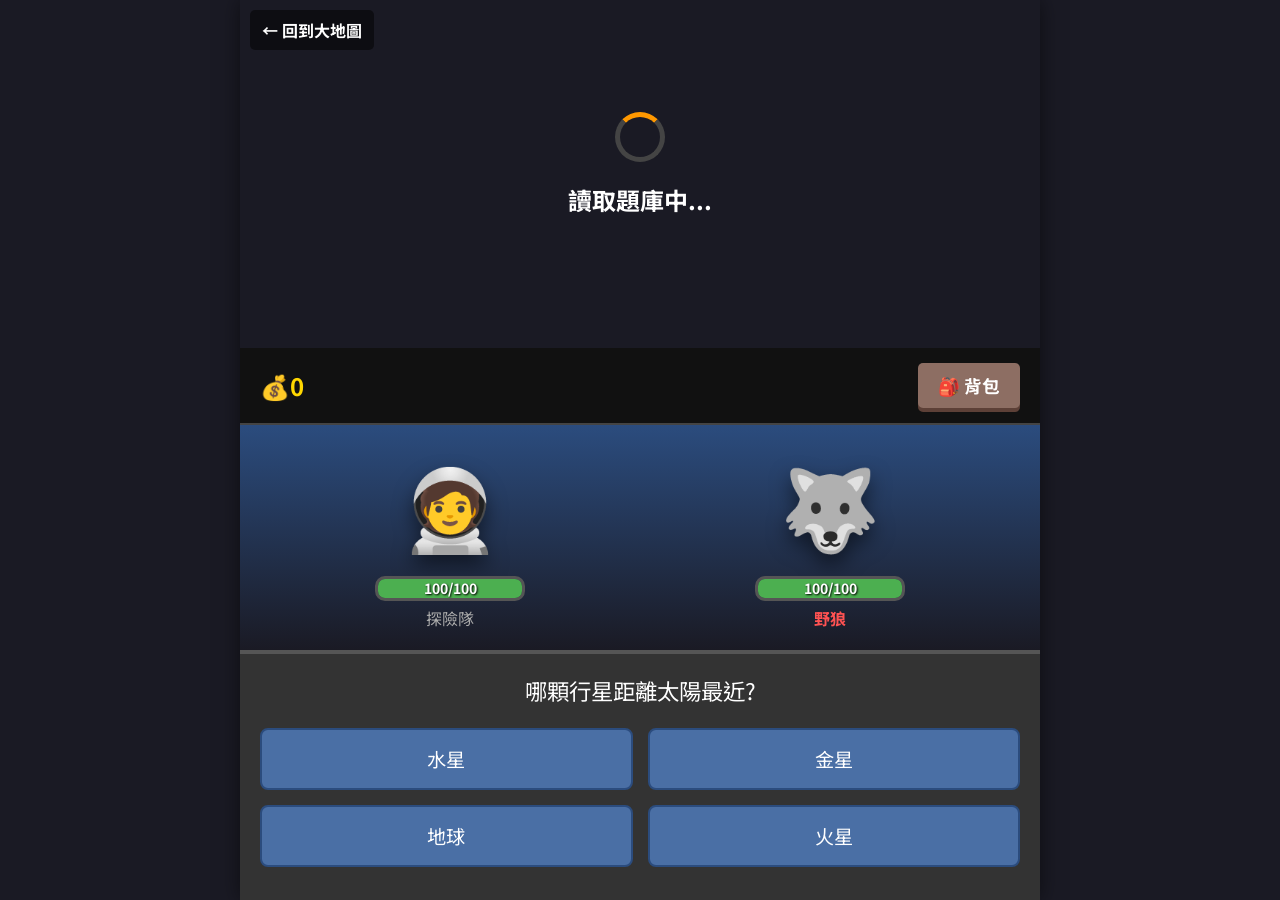
==== 示範3_打怪RPG/index.html @ b430dc96 "Initial commit" ====
<!DOCTYPE html>
<html lang="zh-TW">
<head>
    <meta charset="UTF-8">
    <meta name="viewport" content="width=device-width, initial-scale=1.0">
    <title>打怪 RPG 進階版</title>
    <link href="https://fonts.googleapis.com/css2?family=VT323&family=Noto+Sans+TC:wght@400;700&display=swap" rel="stylesheet">
    <style>
        * {
            box-sizing: border-box;
            user-select: none;
        }

        body {
            font-family: 'Noto Sans TC', sans-serif;
            background-color: #1a1a24;
            color: #fff;
            margin: 0;
            display: flex;
            justify-content: center;
            align-items: center;
            height: 100vh;
            overflow: hidden;
        }

        #app {
            width: 100%;
            max-width: 800px;
            height: 100vh;
            background-color: #2a2a35;
            position: relative;
            display: flex;
            flex-direction: column;
            box-shadow: 0 0 20px rgba(0,0,0,0.5);
        }

        /* Loading Screen */
        #loading-screen {
            display: flex;
            flex-direction: column;
            justify-content: center;
            align-items: center;
            height: 100%;
            background-color: #1a1a24;
            z-index: 100;
        }
        .spinner {
            width: 50px; height: 50px;
            border: 5px solid #444;
            border-top: 5px solid #ff9800;
            border-radius: 50%;
            animation: spin 1s linear infinite;
        }
        @keyframes spin { 0% { transform: rotate(0deg); } 100% { transform: rotate(360deg); } }

        /* Header */
        header {
            display: flex;
            justify-content: space-between;
            padding: 15px 20px;
            background-color: #111;
            border-bottom: 2px solid #444;
            z-index: 10;
        }

        .gold-display {
            font-size: 1.5rem;
            color: #ffd700;
            font-weight: bold;
            display: flex;
            align-items: center;
        }
        
        .gold-display.bounce {
            animation: bounce 0.3s ease;
        }

        @keyframes bounce {
            0%, 100% { transform: translateY(0) scale(1); }
            50% { transform: translateY(-5px) scale(1.2); }
        }

        .btn {
            background-color: #4CAF50;
            color: white;
            border: none;
            padding: 10px 20px;
            font-size: 1.1rem;
            border-radius: 5px;
            cursor: pointer;
            font-family: inherit;
            font-weight: bold;
            box-shadow: 0 4px 0 #2E7D32;
            transition: transform 0.1s;
        }
        .btn:active {
            transform: translateY(4px);
            box-shadow: 0 0 0 #2E7D32;
        }
        .btn.disabled {
            background-color: #777;
            box-shadow: 0 4px 0 #444;
            pointer-events: none;
        }

        /* Screens */
        .screen {
            display: none;
            flex: 1;
            flex-direction: column;
            position: relative;
        }
        .screen.active {
            display: flex;
        }

        /* Battle Screen */
        .battle-arena {
            flex: 1;
            display: flex;
            justify-content: space-around;
            align-items: center;
            background: linear-gradient(to bottom, #2b4c7e 0%, #1a1a24 100%);
            padding: 20px;
        }

        .entity {
            display: flex;
            flex-direction: column;
            align-items: center;
        }

        .sprite {
            font-size: 80px;
            filter: drop-shadow(0 10px 10px rgba(0,0,0,0.5));
            transition: transform 0.1s;
        }

        .hp-container {
            width: 150px;
            background: #222;
            border: 3px solid #555;
            border-radius: 10px;
            margin-top: 15px;
            position: relative;
            height: 25px;
            overflow: hidden;
        }

        .hp-fill {
            height: 100%;
            background: #4CAF50; /* Green */
            width: 100%;
            transition: width 0.3s ease, background-color 0.3s;
        }

        .hp-text {
            position: absolute;
            top: 0; left: 0; width: 100%; height: 100%;
            text-align: center;
            font-size: 14px;
            line-height: 19px;
            font-weight: bold;
            color: #fff;
            text-shadow: 1px 1px 2px #000;
        }

        .hp-fill.yellow { background: #ffeb3b; }
        .hp-fill.red { 
            background: #f44336; 
            animation: blink 0.5s infinite;
        }

        @keyframes blink {
            0%, 100% { opacity: 1; }
            50% { opacity: 0.5; }
        }

        .question-panel {
            background-color: #333;
            border-top: 4px solid #555;
            padding: 20px;
            min-height: 250px;
            position: relative;
        }

        .question-text {
            font-size: 1.4rem;
            margin-bottom: 20px;
            line-height: 1.5;
            text-align: center;
        }

        .options-grid {
            display: grid;
            grid-template-columns: 1fr 1fr;
            gap: 15px;
        }

        .option-btn {
            background-color: #4a6fa5;
            color: white;
            border: 2px solid #2b4c7e;
            padding: 15px;
            font-size: 1.2rem;
            border-radius: 8px;
            cursor: pointer;
            transition: background 0.2s;
            font-family: inherit;
        }
        .option-btn:hover { background-color: #5c84c1; }

        .correct-answer-reveal {
            position: absolute;
            top: 0; left: 0; width: 100%; height: 100%;
            background: rgba(244, 67, 54, 0.9);
            display: none;
            justify-content: center;
            align-items: center;
            flex-direction: column;
            font-size: 1.5rem;
            z-index: 10;
        }

        /* Animations */
        @keyframes flashGreen {
            0%, 100% { background-color: #1a1a24; }
            50% { background-color: #4CAF50; }
        }
        @keyframes flashRedCrit {
            0%, 100% { background-color: #1a1a24; }
            50% { background-color: #f44336; }
        }
        @keyframes shakeScreen {
            0%, 100% { transform: translateX(0); }
            20% { transform: translateX(-10px); }
            40% { transform: translateX(10px); }
            60% { transform: translateX(-10px); }
            80% { transform: translateX(10px); }
        }

        .flash-green { animation: flashGreen 0.2s; }
        .flash-red-crit { animation: flashRedCrit 0.3s; }
        .shake { animation: shakeScreen 0.3s; }

        .crit-text {
            position: absolute;
            color: #ff5252;
            font-family: 'VT323', monospace;
            font-size: 60px;
            font-weight: bold;
            text-shadow: 4px 4px 0 #000;
            pointer-events: none;
            animation: floatUp 1s forwards;
            z-index: 20;
        }

        @keyframes floatUp {
            0% { transform: translateY(0) scale(0.5); opacity: 0; }
            20% { transform: translateY(-20px) scale(1.2); opacity: 1; }
            100% { transform: translateY(-80px) scale(1); opacity: 0; }
        }

        /* Shop Screen */
        .shop-bg {
            background: url("data:image/svg+xml,%3Csvg width='100' height='100' xmlns='http://www.w3.org/2000/svg'%3E%3Crect width='100' height='100' fill='%235d4037'/%3E%3Cpath d='M0 20 L100 20 M0 40 L100 40 M0 60 L100 60 M0 80 L100 80' stroke='%234e342e' stroke-width='2'/%3E%3C/svg%3E");
            flex: 1;
            padding: 30px;
            display: flex;
            flex-direction: column;
            align-items: center;
            overflow-y: auto;
        }

        .shop-title {
            font-size: 2.5rem;
            color: #ffb300;
            text-shadow: 2px 2px 4px #000;
            margin-bottom: 20px;
        }

        .shop-items {
            display: flex;
            flex-wrap: wrap;
            gap: 20px;
            justify-content: center;
        }

        .shop-item {
            background: #fff8e1;
            color: #3e2723;
            width: 200px;
            border-radius: 10px;
            padding: 15px;
            text-align: center;
            border: 4px solid #8d6e63;
        }

        .shop-item h3 { margin: 0 0 10px 0; font-size: 1.4rem; }
        .shop-item p { font-size: 0.9rem; margin: 10px 0; min-height: 40px; }
        .shop-item .price { font-weight: bold; color: #e65100; font-size: 1.2rem; }

        /* Modals */
        .modal {
            display: none;
            position: absolute;
            top: 0; left: 0; width: 100%; height: 100%;
            background: rgba(0,0,0,0.8);
            justify-content: center;
            align-items: center;
            z-index: 50;
            flex-direction: column;
        }
        
        .modal.active { display: flex; }

        .modal-box {
            background: #333;
            border: 2px solid #555;
            padding: 30px;
            border-radius: 10px;
            text-align: center;
            min-width: 300px;
        }

        .game-over-bg {
            background-color: #880000;
            color: #ffaaaa;
        }

        /* Bag */
        .bag-items {
            display: flex;
            flex-direction: column;
            gap: 15px;
            margin-top: 20px;
        }
        .bag-item {
            display: flex;
            justify-content: space-between;
            align-items: center;
            background: #444;
            padding: 10px;
            border-radius: 5px;
            font-size: 1.2rem;
        }

    </style>
</head>
<body>

<div id="app">
    <a href="../示範作品/大冒險地圖/index.html" style="position: absolute; top: 10px; left: 10px; z-index: 200; text-decoration: none; color: white; background: rgba(0,0,0,0.5); padding: 8px 12px; border-radius: 5px; font-weight: bold;">← 回到大地圖</a>
    <!-- Loading -->
    <div id="loading-screen" class="screen active">
        <div class="spinner"></div>
        <h2 style="margin-top: 20px;">讀取題庫中...</h2>
    </div>

    <!-- Header -->
    <header id="game-header" style="display:none;">
        <div class="gold-display" id="gold-ui">💰 <span id="gold">0</span></div>
        <button class="btn" id="btn-bag" style="background-color: #8d6e63; box-shadow: 0 4px 0 #5d4037;">🎒 背包</button>
    </header>

    <!-- Battle -->
    <div id="battle-screen" class="screen">
        <div class="battle-arena" id="arena">
            <div class="entity player">
                <div class="sprite">🧑‍🚀</div>
                <div class="hp-container">
                    <div class="hp-fill" id="player-hp-fill"></div>
                    <div class="hp-text"><span id="player-hp">100</span>/100</div>
                </div>
                <div style="margin-top: 5px; color: #aaa;">探險隊</div>
            </div>
            
            <div class="entity monster">
                <div class="sprite" id="monster-sprite">🐺</div>
                <div class="hp-container">
                    <div class="hp-fill" id="monster-hp-fill"></div>
                    <div class="hp-text"><span id="monster-hp">100</span>/100</div>
                </div>
                <div style="margin-top: 5px; color: #ff5252; font-weight: bold;" id="monster-name">野狼</div>
            </div>
        </div>

        <div class="question-panel">
            <div class="question-text" id="question-text">題目載入中...</div>
            <div class="options-grid" id="options-grid">
                <!-- Options -->
            </div>
            
            <div class="correct-answer-reveal" id="answer-reveal">
                <div style="font-size: 3rem; margin-bottom: 10px;">❌ 答錯了！</div>
                <div>正確答案是：<br><strong id="reveal-text" style="color:#ffeb3b; font-size: 2rem;"></strong></div>
            </div>
        </div>
    </div>

    <!-- Shop -->
    <div id="shop-screen" class="screen">
        <div class="shop-bg">
            <h1 class="shop-title">神秘商人</h1>
            <p style="margin-bottom: 30px; font-size: 1.2rem;">「勇者啊，買點道具再上路吧！」</p>
            
            <div class="shop-items">
                <div class="shop-item">
                    <h3>🧪 紅藥水</h3>
                    <p>回復 50 HP (戰鬥中可用)</p>
                    <div class="price">30 金幣</div>
                    <button class="btn" style="margin-top: 10px;" onclick="buyItem('potion', 30)">購買</button>
                </div>
                <div class="shop-item">
                    <h3>💎 攻擊水晶</h3>
                    <p>自動生效：下一題答對暴擊 -50 HP</p>
                    <div class="price">40 金幣</div>
                    <button class="btn" style="margin-top: 10px;" onclick="buyItem('crystal', 40)">購買</button>
                </div>
                <div class="shop-item">
                    <h3>🛡️ 救命符</h3>
                    <p>HP歸零時自動消耗，以 1 HP 復活</p>
                    <div class="price">80 金幣</div>
                    <button class="btn" style="margin-top: 10px;" onclick="buyItem('charm', 80)">購買</button>
                </div>
            </div>

            <button class="btn" style="margin-top: 50px; font-size: 1.5rem; padding: 15px 40px;" onclick="nextStage()">前往下一關 ➡️</button>
        </div>
    </div>

    <!-- Modals -->
    <div id="bag-modal" class="modal">
        <div class="modal-box" style="width: 80%; max-width: 400px;">
            <h2>🎒 背包</h2>
            <div class="bag-items">
                <div class="bag-item">
                    <span>🧪 紅藥水 x <span id="bag-potions">0</span></span>
                    <button class="btn" id="use-potion-btn" onclick="usePotion()">使用</button>
                </div>
                <div class="bag-item">
                    <span>💎 攻擊水晶 x <span id="bag-crystals">0</span></span>
                    <span style="font-size: 0.9rem; color: #aaa;">自動生效</span>
                </div>
                <div class="bag-item">
                    <span>🛡️ 救命符 x <span id="bag-charms">0</span></span>
                    <span style="font-size: 0.9rem; color: #aaa;">自動生效</span>
                </div>
            </div>
            <button class="btn" style="margin-top: 20px; background-color: #555;" onclick="closeBag()">關閉</button>
        </div>
    </div>

    <div id="revive-modal" class="modal">
        <div class="modal-box">
            <h2>🛡️ 救命符發動！</h2>
            <p>免於一死，以 1 HP 復活繼續戰鬥！</p>
            <button class="btn" onclick="document.getElementById('revive-modal').classList.remove('active'); nextQuestion();">繼續</button>
        </div>
    </div>

    <div id="game-over-modal" class="modal">
        <div class="modal-box game-over-bg">
            <h1 style="font-size: 3rem; margin: 0;">GAME OVER</h1>
            <p>探險隊全滅了...</p>
            <button class="btn" style="margin-top: 20px;" onclick="location.reload()">重新開始</button>
        </div>
    </div>

    <div id="stage-fail-modal" class="modal">
        <div class="modal-box">
            <h2 style="color: #f44336;">戰鬥失敗</h2>
            <p>你以 1 HP 狼狽地逃回起點...<br>必須重新挑戰本關！</p>
            <button class="btn" onclick="restartStage()">重試</button>
        </div>
    </div>

    <div id="win-modal" class="modal">
        <div class="modal-box" style="background: #2E7D32;">
            <h1 style="font-size: 3rem; margin: 0; color: #ffeb3b;">🎉 通關成功 🎉</h1>
            <p style="font-size: 1.2rem;">你擊敗了魔王，成功拯救了世界！</p>
            <div style="text-align: left; background: rgba(0,0,0,0.3); padding: 15px; border-radius: 8px; margin: 20px 0;">
                <div>正確答題數：<span id="win-correct">0</span> 題</div>
                <div>剩餘金幣：<span id="win-gold">0</span></div>
                <div>消耗紅藥水：<span id="win-potions">0</span> 瓶</div>
            </div>
            <button class="btn" onclick="location.reload()">再玩一次</button>
        </div>
    </div>

</div>

<script>
    // --- State ---
    let state = {
        hp: 100,
        maxHp: 100,
        gold: 0,
        potions: 0,
        crystals: 0,
        charms: 0,
        stage: 0,
        monsterHp: 100,
        maxMonsterHp: 100,
        questions: [],
        currentQ: null,
        stats: {
            correct: 0,
            potionsUsed: 0
        }
    };

    const MONSTERS = [
        { name: "野狼", sprite: "🐺", maxHp: 100 },
        { name: "毒蠍", sprite: "🦂", maxHp: 100 },
        { name: "惡鬼", sprite: "👹", maxHp: 100 },
        { name: "巨龍", sprite: "🐲", maxHp: 100 },
        { name: "魔王", sprite: "👑", maxHp: 100 }
    ];

    const CSV_URL = "https://docs.google.com/spreadsheets/d/e/2PACX-1vRMMMBiO-z_okWIti9ZfstXiXnCKi9-VX81uNdMNSPn677BPz0rqz4VASaOpV2a2y_UT3WHcpq2wGNX/pub?output=csv";
    
    const FALLBACK_QS = [
        { q: "這是內建範例題，請問 1+1=?", a: "2", wrong: ["3","4","5"] },
        { q: "台灣的修辭學中，「黑夜給了我黑色的眼睛，我卻用它尋找光明」是?", a: "轉化", wrong: ["譬喻","排比","誇飾"] },
        { q: "下列何者是世界最長的河流?", a: "尼羅河", wrong: ["亞馬遜河","長江","密西西比河"] },
        { q: "元素週期表的第一個元素是?", a: "氫", wrong: ["氧","碳","氦"] },
        { q: "哪顆行星距離太陽最近?", a: "水星", wrong: ["金星","火星","地球"] }
    ];

    // --- Init & Fetch ---
    window.onload = async () => {
        try {
            const res = await fetch(CSV_URL);
            if(!res.ok) throw new Error("Fetch failed");
            const text = await res.text();
            parseCSV(text);
        } catch (e) {
            console.warn("Using fallback questions", e);
            state.questions = [...FALLBACK_QS];
        }

        if(state.questions.length === 0) {
            state.questions = [...FALLBACK_QS];
        }

        document.getElementById('loading-screen').classList.remove('active');
        document.getElementById('game-header').style.display = 'flex';
        startStage();
    };

    function parseCSV(csvText) {
        const lines = csvText.split('\n').map(l => l.trim()).filter(l => l);
        lines.shift(); // remove header
        state.questions = lines.map(line => {
            // Simple split handle commas in quotes
            const parts = parseCSVRow(line);
            const q = parts[0];
            const a = parts[1];
            const wrong = parts.slice(2).filter(x => x.trim() !== '');
            return { q, a, wrong };
        }).filter(item => item.q && item.a);
    }

    function parseCSVRow(text) {
        let result = [];
        let cur = '';
        let inQuotes = false;
        for(let i=0; i<text.length; i++) {
            let c = text[i];
            if (c === '"') {
                inQuotes = !inQuotes;
            } else if (c === ',' && !inQuotes) {
                result.push(cur);
                cur = '';
            } else {
                cur += c;
            }
        }
        result.push(cur);
        return result;
    }

    // --- UI Updaters ---
    function updateUI() {
        document.getElementById('gold').innerText = state.gold;
        
        // Player HP
        document.getElementById('player-hp').innerText = state.hp;
        const pFill = document.getElementById('player-hp-fill');
        const pPercent = (state.hp / state.maxHp) * 100;
        pFill.style.width = pPercent + '%';
        pFill.className = 'hp-fill';
        if (pPercent < 20) pFill.classList.add('red');
        else if (pPercent < 50) pFill.classList.add('yellow');

        // Monster HP
        document.getElementById('monster-hp').innerText = state.monsterHp;
        const mFill = document.getElementById('monster-hp-fill');
        const mPercent = (state.monsterHp / state.maxMonsterHp) * 100;
        mFill.style.width = mPercent + '%';
        
        // Bag counts
        document.getElementById('bag-potions').innerText = state.potions;
        document.getElementById('bag-crystals').innerText = state.crystals;
        document.getElementById('bag-charms').innerText = state.charms;

        document.getElementById('use-potion-btn').className = `btn ${state.potions > 0 && state.hp < state.maxHp ? '' : 'disabled'}`;
    }

    function addGold(amount) {
        state.gold += amount;
        const ui = document.getElementById('gold-ui');
        ui.classList.remove('bounce');
        void ui.offsetWidth; // trigger reflow
        ui.classList.add('bounce');
        updateUI();
    }

    // --- Game Logic ---
    function startStage() {
        if (state.stage >= 5) {
            winGame();
            return;
        }
        
        const m = MONSTERS[state.stage];
        state.monsterHp = m.maxHp;
        state.maxMonsterHp = m.maxHp;
        
        document.getElementById('monster-name').innerText = m.name;
        document.getElementById('monster-sprite').innerText = m.sprite;
        
        showScreen('battle-screen');
        updateUI();
        nextQuestion();
    }

    function restartStage() {
        document.getElementById('stage-fail-modal').classList.remove('active');
        state.hp = 1;
        startStage();
    }

    function nextQuestion() {
        // Pick random question
        const q = state.questions[Math.floor(Math.random() * state.questions.length)];
        state.currentQ = q;
        
        document.getElementById('question-text').innerText = q.q;
        
        let opts = [{ text: q.a, correct: true }];
        q.wrong.forEach(w => opts.push({ text: w, correct: false }));
        
        // Shuffle options
        opts.sort(() => Math.random() - 0.5);
        
        const grid = document.getElementById('options-grid');
        grid.innerHTML = '';
        opts.forEach(opt => {
            const btn = document.createElement('button');
            btn.className = 'option-btn';
            btn.innerText = opt.text;
            btn.onclick = () => handleAnswer(opt.correct, btn);
            grid.appendChild(btn);
        });
    }

    function handleAnswer(isCorrect, btn) {
        // Disable all buttons to prevent double click
        const btns = document.querySelectorAll('.option-btn');
        btns.forEach(b => b.style.pointerEvents = 'none');

        if (isCorrect) {
            state.stats.correct++;
            addGold(5);
            
            let dmg = 25;
            let isCrit = false;
            
            if (state.crystals > 0) {
                state.crystals--;
                dmg = 50;
                isCrit = true;
            }

            state.monsterHp = Math.max(0, state.monsterHp - dmg);
            updateUI();

            const arena = document.getElementById('arena');
            if (isCrit) {
                arena.classList.add('flash-red-crit');
                showCritText();
            } else {
                arena.classList.add('flash-green');
            }
            
            setTimeout(() => {
                arena.classList.remove('flash-green', 'flash-red-crit');
                checkBattleState();
            }, 500);

        } else {
            state.hp = Math.max(0, state.hp - 25);
            updateUI();
            
            const app = document.getElementById('app');
            app.classList.add('shake');
            setTimeout(() => app.classList.remove('shake'), 300);

            // Show correct answer reveal
            const reveal = document.getElementById('answer-reveal');
            document.getElementById('reveal-text').innerText = state.currentQ.a;
            reveal.style.display = 'flex';
            
            setTimeout(() => {
                reveal.style.display = 'none';
                checkBattleState();
            }, 2000);
        }
    }

    function showCritText() {
        const text = document.createElement('div');
        text.className = 'crit-text';
        text.innerText = 'CRITICAL!';
        const monster = document.querySelector('.monster');
        const rect = monster.getBoundingClientRect();
        text.style.left = (rect.left + 50) + 'px';
        text.style.top = rect.top + 'px';
        document.body.appendChild(text);
        setTimeout(() => text.remove(), 1000);
    }

    function checkBattleState() {
        if (state.monsterHp <= 0) {
            // Defeated monster
            const drop = Math.floor(Math.random() * 31) + 20; // 20-50
            alert(`擊敗怪物！掉落了 ${drop} 金幣！`);
            addGold(drop);
            state.stage++;
            
            if (state.stage >= 5) {
                winGame();
            } else {
                showScreen('shop-screen');
            }
        } else if (state.hp <= 0) {
            // Player dies
            if (state.charms > 0) {
                state.charms--;
                state.hp = 1;
                updateUI();
                document.getElementById('revive-modal').classList.add('active');
            } else {
                if (state.hp === 0 && document.getElementById('player-hp').innerText == "1") {
                    // Already at 1 HP from previous punish -> Game Over
                    document.getElementById('game-over-modal').classList.add('active');
                } else {
                    document.getElementById('stage-fail-modal').classList.add('active');
                }
            }
        } else {
            nextQuestion();
        }
    }

    // --- Shop & Items ---
    function buyItem(type, price) {
        if (state.gold >= price) {
            addGold(-price);
            if (type === 'potion') state.potions++;
            if (type === 'crystal') state.crystals++;
            if (type === 'charm') state.charms++;
            alert('購買成功！');
            updateUI();
        } else {
            alert('金幣不足！');
        }
    }

    function nextStage() {
        startStage();
    }

    // --- Bag ---
    document.getElementById('btn-bag').onclick = () => {
        updateUI();
        document.getElementById('bag-modal').classList.add('active');
    };

    function closeBag() {
        document.getElementById('bag-modal').classList.remove('active');
    }

    function usePotion() {
        if (state.potions > 0 && state.hp < state.maxHp) {
            state.potions--;
            state.hp = Math.min(state.maxHp, state.hp + 50);
            state.stats.potionsUsed++;
            updateUI();
        }
    }

    // --- Screens ---
    function showScreen(id) {
        document.querySelectorAll('.screen').forEach(s => s.classList.remove('active'));
        document.getElementById(id).classList.add('active');
    }

    function winGame() {
        document.getElementById('game-header').style.display = 'none';
        document.getElementById('win-correct').innerText = state.stats.correct;
        document.getElementById('win-gold').innerText = state.gold;
        document.getElementById('win-potions').innerText = state.stats.potionsUsed;
        localStorage.setItem('cert_warrior', 'true');
        document.getElementById('win-modal').classList.add('active');
    }

</script>

</body>
</html>
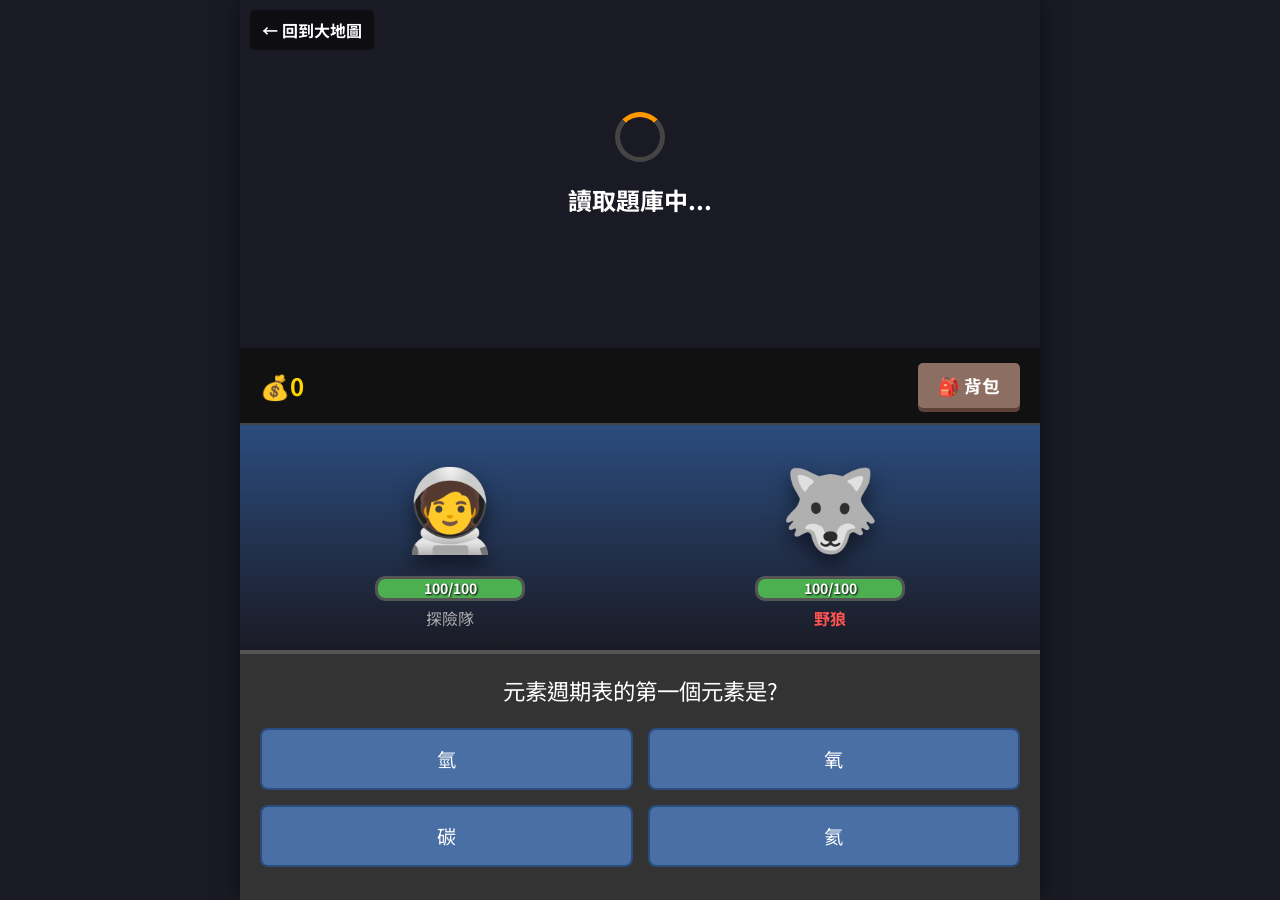
==== commit c17b3536: "Add CORS proxy fallback for CSV fetch" ====
--- a/示範3_打怪RPG/index.html
+++ b/示範3_打怪RPG/index.html
@@ -519,7 +519,8 @@
     ];
 
     const CSV_URL = "https://docs.google.com/spreadsheets/d/e/2PACX-1vRMMMBiO-z_okWIti9ZfstXiXnCKi9-VX81uNdMNSPn677BPz0rqz4VASaOpV2a2y_UT3WHcpq2wGNX/pub?output=csv";
-    
+    const PROXY_URL = "https://corsproxy.io/?" + encodeURIComponent(CSV_URL);
+
     const FALLBACK_QS = [
         { q: "這是內建範例題，請問 1+1=?", a: "2", wrong: ["3","4","5"] },
         { q: "台灣的修辭學中，「黑夜給了我黑色的眼睛，我卻用它尋找光明」是?", a: "轉化", wrong: ["譬喻","排比","誇飾"] },
@@ -528,26 +529,49 @@
         { q: "哪顆行星距離太陽最近?", a: "水星", wrong: ["金星","火星","地球"] }
     ];
 
-    // --- Init & Fetch ---
+    async function fetchCSV(url) {
+        const res = await fetch(url, { signal: AbortSignal.timeout(8000) });
+        if (!res.ok) throw new Error("HTTP " + res.status);
+        return await res.text();
+    }
+
+    // --- Init & Fetch (3-stage: direct → CORS proxy → fallback) ---
     window.onload = async () => {
+        let loaded = false;
+
+        // Stage 1: try direct URL (works on http:// server & GitHub Pages)
         try {
-            const res = await fetch(CSV_URL);
-            if(!res.ok) throw new Error("Fetch failed");
-            const text = await res.text();
+            const text = await fetchCSV(CSV_URL);
             parseCSV(text);
-        } catch (e) {
-            console.warn("Using fallback questions", e);
+            loaded = true;
+            console.log("✅ 題庫載入成功（直連）");
+        } catch (e1) {
+            console.warn("⚠️ 直連失敗，嘗試 CORS Proxy…", e1.message);
+        }
+
+        // Stage 2: try CORS proxy (works when opened via file://)
+        if (!loaded) {
+            try {
+                const text = await fetchCSV(PROXY_URL);
+                parseCSV(text);
+                loaded = true;
+                console.log("✅ 題庫載入成功（CORS Proxy）");
+            } catch (e2) {
+                console.warn("⚠️ CORS Proxy 也失敗，使用內建備用題庫。", e2.message);
+            }
+        }
+
+        // Stage 3: fallback
+        if (!loaded || state.questions.length === 0) {
             state.questions = [...FALLBACK_QS];
-        }
-
-        if(state.questions.length === 0) {
-            state.questions = [...FALLBACK_QS];
+            console.warn("⚠️ 使用內建備用題庫");
         }
 
         document.getElementById('loading-screen').classList.remove('active');
         document.getElementById('game-header').style.display = 'flex';
         startStage();
     };
+
 
     function parseCSV(csvText) {
         const lines = csvText.split('\n').map(l => l.trim()).filter(l => l);
